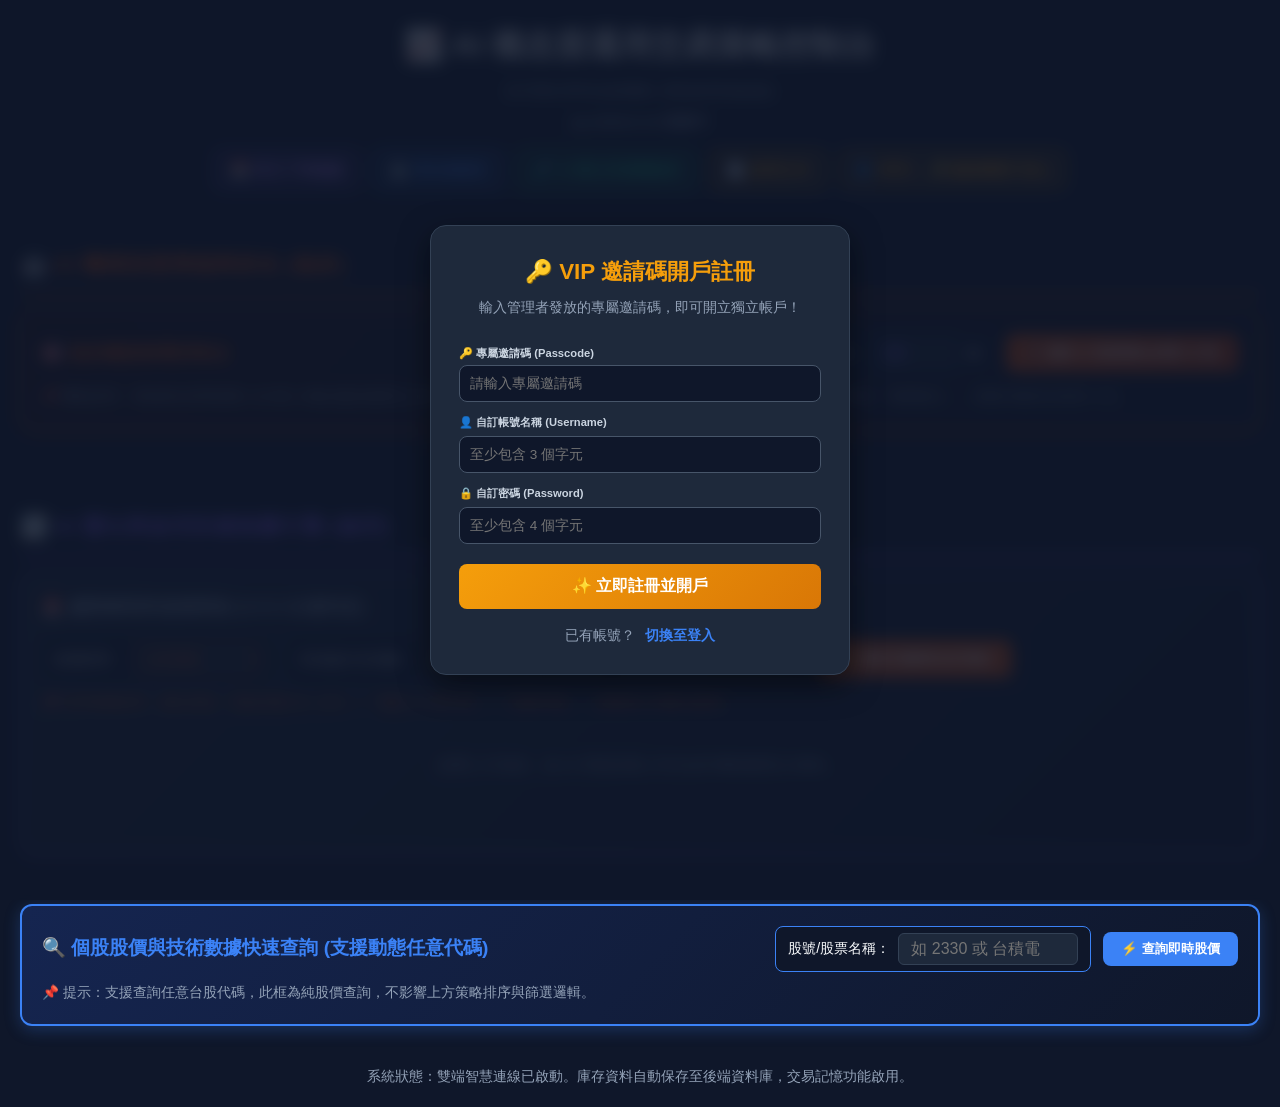
==== index.html @ 57c2cc39 "feat: 完成後續討論串①②③⑤四項——動態策略歸因、Sharpe/Sortino、Optuna參數搜尋、首頁提醒 - ①get_attribution()重寫（backtest_engine.py" ====
<!DOCTYPE html>
<html lang="zh-TW">
<head>
    <meta charset="UTF-8">
    <meta name="viewport" content="width=device-width, initial-scale=1.0">
    <title>AI概念股通用策略控制台 - 智慧網域對接版</title>
    <link rel="stylesheet" href="style.css">
</head>
<body>

<div class="container">
    <header style="padding-bottom: 25px; border-bottom: 1px solid var(--border-color); text-align: center;">
        <h1>📈 AI 概念股通用交易策略控制台</h1>
        <p style="margin-bottom: 6px;">多空雙向即時追蹤機制 (雙端智慧連線版)</p>
        <div style="font-size: 0.95rem; color: #94a3b8; margin-bottom: 15px; font-weight: bold;">juj    2026.8.10 更新中</div>
        <div style="display: flex; justify-content: center; align-items: center; gap: 12px; margin-top: 12px; flex-wrap: wrap;">
            <a href="order_planner.html" target="_blank" style="background: rgba(137, 87, 229, 0.15); color: #c084fc; padding: 8px 16px; border-radius: 8px; text-decoration: none; font-weight: bold; border: 1px solid #8957e5; transition: all 0.2s; font-size: 0.95rem;">📅 明日下單建議</a>
            <a href="history.html" target="_blank" style="background: rgba(59, 130, 246, 0.15); color: var(--accent-blue); padding: 8px 16px; border-radius: 8px; text-decoration: none; font-weight: bold; border: 1px solid var(--accent-blue); transition: all 0.2s; font-size: 0.95rem;">🏦 我的操盤室</a>
            <a href="backtest.html" target="_blank" style="background: rgba(16, 185, 129, 0.15); color: #10b981; padding: 8px 16px; border-radius: 8px; text-decoration: none; font-weight: bold; border: 1px solid #10b981; transition: all 0.2s; font-size: 0.95rem;">🧪 AI 獨立回測實驗室</a>
            <a href="doc.html" target="_blank" style="background: rgba(245, 158, 11, 0.15); color: #f59e0b; padding: 8px 16px; border-radius: 8px; text-decoration: none; font-weight: bold; border: 1px solid #f59e0b; transition: all 0.2s; font-size: 0.95rem;">📄 說明文本</a>
            <span id="userStatusBadge" style="background: rgba(245, 158, 11, 0.15); color: #f59e0b; padding: 8px 14px; border-radius: 8px; font-weight: bold; border: 1px solid #f59e0b; font-size: 0.9rem; display: flex; align-items: center; gap: 6px;">👤 管理者 (cyc58612)</span>
        </div>
    </header>

    <div id="staleDataBanner" style="display:none; margin: 0 0 8px 0; padding: 12px 20px; border-radius: 10px; font-weight: bold; text-align: center; background: rgba(239, 68, 68, 0.15); border: 1px solid var(--accent-red); color: var(--accent-red);"></div>
    <div style="text-align:center; margin-bottom: 20px;">
        <button id="btnForceRescan" style="display:none; background: rgba(245, 158, 11, 0.15); color: var(--accent-yellow); border: 1px solid var(--accent-yellow); padding: 8px 16px; border-radius: 8px; font-weight: bold; cursor: pointer;">🔄 強制重新掃描補齊缺漏</button>
    </div>
    <div id="macroStatusBanner" style="display:none; margin: 0 0 20px 0; padding: 12px 20px; border-radius: 10px; font-weight: bold; text-align: center;"></div>
    <a id="holdingsSellSignalBanner" href="history.html" target="_blank" style="display:none; margin: 0 0 20px 0; padding: 12px 20px; border-radius: 10px; font-weight: bold; text-align: center; text-decoration: none; background: rgba(239, 68, 68, 0.15); border: 1px solid var(--accent-red); color: var(--accent-red); cursor: pointer;"></a>

    <div id="regimePanel" style="display:none; margin: 0 0 20px 0; padding: 16px 20px; border-radius: 12px; border-width: 1px; border-style: solid;"></div>
    <div id="regimePanelCollapsed" style="display:none; margin: 0 0 20px 0; text-align:center;"></div>

    <!-- 做多策略區塊 -->
    <div class="section-title" style="color: var(--sell-border); border-bottom-color: var(--sell-border); margin-top: 30px; font-size: 1.4rem; font-weight: bold;">
        🤖 AI 籌碼深度掃描與排名 (做多)
    </div>

    <div class="search-card">
        <div class="search-header">
            <div class="search-title" style="font-size: 1.1rem; color: var(--sell-border);">🎯 做多飆股篩選控制台</div>
            <div class="search-controls">
                <div class="count-setting">
                    <label for="buyPriceRange">股價區間：</label>
                    <select id="buyPriceRange" class="price-select">
                        <option value="all">全部價格</option>
                        <option value="under100">100 元以下</option>
                        <option value="100to300">100 ~ 300 元</option>
                        <option value="300to1000">300 ~ 1000 元</option>
                        <option value="above1000">1000 元以上</option>
                    </select>
                </div>

                <div class="count-setting">
                    <label for="stockCount">顯示推薦名額：</label>
                    <input type="number" id="stockCount" value="15" min="1" max="60">
                    <span>檔</span>
                </div>
                <button class="btn-search" id="btnScanAI" style="background: linear-gradient(135deg, #ea580c 0%, #c2410c 100%); border-color: #ea580c;">🚀 啟動 AI 深度掃描 (約需 15 秒)</button>
            </div>
        </div>
        
        <div id="scanProgressContainer" style="display: none; margin-top: 15px; margin-bottom: 10px;">
            <div style="font-size: 0.85rem; color: var(--text-sub); margin-bottom: 5px;" id="scanStatusText">正在掃描 126 檔標的...</div>
            <div style="width: 100%; background: var(--bg-color); border: 1px solid var(--border-color); border-radius: 4px; height: 12px; overflow: hidden;">
                <div id="scanProgressBar" style="width: 0%; height: 100%; background: #ea580c; border-radius: 4px; transition: width 0.3s ease;"></div>
            </div>
        </div>
        
        <div class="sort-note">📌 機制說明：系統將去背景抓取 126 檔 AI 概念股的真實法人動向與股價。依據投信連續買超、外資買超以及是否站上 5MA 等條件算出「籌碼積分」，並顯示最高分的前 N 名。</div>
    </div>

    <div class="stocks-grid" id="stocksGrid"></div>

    <!-- 做空策略區塊 -->
    <div class="section-title" style="color: var(--accent-purple); border-bottom-color: var(--accent-purple); margin-top: 50px; font-size: 1.4rem; font-weight: bold;">
        📉 AI 賣出與放空訊號推薦引擎 (做空)
    </div>
    
    <div class="sell-section">
        <div class="search-header">
            <div class="sell-title" style="font-size: 1.1rem; color: var(--text-sub);">🚨 趨勢轉弱與達標掃描 (3:4:3 出場判定)</div>
            <div class="search-controls">
                <div class="count-setting">
                    <label for="sellPriceRange">股價區間：</label>
                    <select id="sellPriceRange" class="price-select price-select-sell">
                        <option value="all">全部價格</option>
                        <option value="under100">100 元以下</option>
                        <option value="100to300">100 ~ 300 元</option>
                        <option value="300to1000">300 ~ 1000 元</option>
                        <option value="above1000">1000 元以上</option>
                    </select>
                </div>

                <div class="count-setting discount-setting">
                    <label for="discountRateInput">高/低點打折係數：</label>
                    <input type="number" id="discountRateInput" step="0.01" min="0.80" max="1.00" value="0.95">
                </div>
                
                <div class="count-setting">
                    <label for="sellCount">掃描數量：</label>
                    <input type="number" id="sellCount" class="sell-count-input" value="4" min="1" max="60">
                    <span>家 (上限 60)</span>
                </div>
                <button class="btn-sell-scan" id="btnScanSell">⚡ 掃描市場轉弱/放空標的</button>
            </div>
        </div>
        <div class="sort-note" style="color: var(--sell-border);">📌 排序推薦說明：優先掃描「高點回撤 8%~10%」>「觸及 R1 壓力區」>「跌破均線」。自動填入功能已啟用。</div>

        <div class="stocks-grid" id="sellGrid" style="margin-top: 20px;">
            <div class="empty-msg">點擊上方按鈕，由 AI 掃描並載入符合放空/離場模型之標的。</div>
        </div>
    </div>

    <!-- 移至頁面最底部的個股快速查詢小框 -->
    <div class="standalone-search-card" style="margin-top: 50px;">
        <div class="search-header">
            <div class="search-title" style="color: var(--accent-blue);">
                🔍 個股股價與技術數據快速查詢 (支援動態任意代碼)
            </div>
            <div class="search-controls">
                <div class="count-setting" style="border-color: var(--accent-blue);">
                    <label for="globalSearchKeyword">股號/股票名稱：</label>
                    <input type="text" id="globalSearchKeyword" placeholder="如 2330 或 台積電" value="" autocomplete="new-password" style="width: 180px;">
                </div>
                <button class="btn-blue" id="btnGlobalSearch">⚡ 查詢即時股價</button>
            </div>
        </div>
        <div class="sort-note">📌 提示：支援查詢任意台股代碼，此框為純股價查詢，不影響上方策略排序與篩選邏輯。</div>
        <div id="globalSearchResult" style="margin-top: 15px; display: none;"></div>
    </div>

    <footer>
        <p>系統狀態：雙端智慧連線已啟動。庫存資料自動保存至後端資料庫，交易記憶功能啟用。</p>
    </footer>
</div>

<!-- VIP 邀請碼與自助註冊/登入 Modal -->
<div id="authModal" style="display: none; position: fixed; top: 0; left: 0; width: 100%; height: 100%; background: rgba(15, 23, 42, 0.85); backdrop-filter: blur(8px); z-index: 9999; justify-content: center; align-items: center;">
    <div style="background: #1e293b; border: 1px solid #334155; border-radius: 16px; width: 90%; max-width: 420px; padding: 28px; box-shadow: 0 10px 30px rgba(0,0,0,0.5); color: #f8fafc; position: relative;">
        <h2 id="authTitle" style="text-align: center; color: #f59e0b; margin-bottom: 8px; font-size: 1.4rem;">🔑 VIP 邀請碼開戶註冊</h2>
        <p id="authSubtitle" style="text-align: center; color: #94a3b8; font-size: 0.85rem; margin-bottom: 20px;">輸入管理者發放的專屬邀請碼，即可開立獨立帳戶！</p>
        
        <div id="authErrorMsg" style="display: none; background: rgba(239, 68, 68, 0.2); color: #ef4444; border: 1px solid #ef4444; padding: 8px; border-radius: 6px; font-size: 0.85rem; margin-bottom: 15px; text-align: center;"></div>

        <!-- 包成正規 <form>、加上 autocomplete 屬性，瀏覽器才認得出這是登入表單，
             送出後才會跳出「要不要儲存密碼？」的提示 -->
        <form id="authForm" autocomplete="on">
            <div id="inviteCodeContainer" class="input-box" style="margin-bottom: 12px;">
                <label style="color: #cbd5e1; font-weight: bold;">🔑 專屬邀請碼 (Passcode)</label>
                <input type="text" id="authInviteCode" placeholder="請輸入專屬邀請碼" autocomplete="off" style="padding: 10px; background: #0f172a; border: 1px solid #475569; color: #fff; border-radius: 8px;">
            </div>

            <div class="input-box" style="margin-bottom: 12px;">
                <label style="color: #cbd5e1; font-weight: bold;">👤 自訂帳號名稱 (Username)</label>
                <input type="text" id="authUsername" placeholder="至少包含 3 個字元" autocomplete="username" style="padding: 10px; background: #0f172a; border: 1px solid #475569; color: #fff; border-radius: 8px;">
            </div>

            <div class="input-box" style="margin-bottom: 20px;">
                <label style="color: #cbd5e1; font-weight: bold;">🔒 自訂密碼 (Password)</label>
                <input type="password" id="authPassword" placeholder="至少包含 4 個字元" autocomplete="current-password" style="padding: 10px; background: #0f172a; border: 1px solid #475569; color: #fff; border-radius: 8px;">
            </div>

            <button id="btnAuthSubmit" type="submit" style="width: 100%; background: linear-gradient(135deg, #f59e0b, #d97706); color: #fff; border: none; padding: 12px; border-radius: 8px; font-weight: bold; font-size: 1rem; cursor: pointer;">✨ 立即註冊並開戶</button>
        </form>
        
        <div style="text-align: center; margin-top: 16px; font-size: 0.85rem;">
            <span id="authToggleText" style="color: #94a3b8;">已有帳號？</span>
            <a href="javascript:void(0)" id="btnAuthToggle" style="color: #3b82f6; text-decoration: none; font-weight: bold; margin-left: 6px;">切換至登入</a>
        </div>
    </div>
<!-- 說明文本 Modal -->
<div id="docModal" style="display: none; position: fixed; top: 0; left: 0; width: 100%; height: 100%; background: rgba(15, 23, 42, 0.88); backdrop-filter: blur(8px); z-index: 9999; justify-content: center; align-items: center;">
    <div style="background: #1e293b; border: 1px solid #334155; border-radius: 16px; width: 92%; max-width: 900px; height: 85vh; padding: 25px; box-shadow: 0 10px 30px rgba(0,0,0,0.5); color: #f8fafc; position: relative; display: flex; flex-direction: column;">
        <div style="display: flex; justify-content: space-between; align-items: center; border-bottom: 1px solid #334155; padding-bottom: 12px; margin-bottom: 15px;">
            <h2 style="margin: 0; color: #f59e0b; font-size: 1.3rem;">📄 策略白皮書與系統操作指南</h2>
            <button id="btnCloseDoc" style="background: rgba(239, 68, 68, 0.2); color: #ef4444; border: 1px solid #ef4444; padding: 5px 12px; border-radius: 6px; font-weight: bold; cursor: pointer;">✕ 關閉視窗</button>
        </div>
        <div id="docContent" style="flex: 1; overflow-y: auto; font-size: 0.95rem; line-height: 1.7; white-space: pre-wrap; background: #0f172a; padding: 20px; border-radius: 8px; border: 1px solid #334155; color: #cbd5e1;">
            載入說明文本中...
        </div>
    </div>
</div>

<script src="app.js"></script>
</body>
</html>
---- style.css ----
:root {
    --bg-color: #0f172a; --card-bg: #1e293b; --border-color: #334155;
    --text-main: #f8fafc; --text-sub: #94a3b8;
    --accent-green: #ef4444; /* 台股習慣：紅漲/紅買 */
    --accent-red: #10b981;   /* 台股習慣：綠跌/綠賣 */
    --accent-blue: #3b82f6; --accent-yellow: #f59e0b; --accent-purple: #8b5cf6;
    --sell-border: #ea580c; --sell-accent: #0d9488;
}
* { box-sizing: border-box; margin: 0; padding: 0; font-family: -apple-system, sans-serif; }
body { background-color: var(--bg-color); color: var(--text-main); padding: 20px; line-height: 1.6; }
.container { max-width: 1400px; margin: 0 auto; }
header { text-align: center; margin-bottom: 25px; padding-bottom: 20px; border-bottom: 1px solid var(--border-color); }
header h1 { font-size: 2rem; color: var(--text-main); margin-bottom: 8px; }
header p { color: var(--text-sub); font-size: 0.95rem; }

.standalone-search-card { background: linear-gradient(135deg, rgba(30, 58, 138, 0.4) 0%, rgba(15, 23, 42, 1) 100%); border: 2px solid var(--accent-blue); border-radius: 12px; padding: 20px; margin-bottom: 25px; box-shadow: 0 4px 16px rgba(59, 130, 246, 0.25); }
.search-card { background: linear-gradient(135deg, rgba(67, 20, 7, 0.3) 0%, rgba(15, 23, 42, 1) 100%); border: 1px solid var(--sell-border); border-radius: 12px; padding: 20px; margin-bottom: 30px; box-shadow: 0 4px 16px rgba(234, 88, 12, 0.25); }
.sell-section { background: linear-gradient(135deg, rgba(30, 41, 59, 1) 0%, rgba(15, 23, 42, 1) 100%); border: 1px solid var(--accent-purple); border-radius: 12px; padding: 20px; margin-bottom: 30px; box-shadow: 0 4px 12px rgba(139, 92, 246, 0.15); }

.search-header { display: flex; justify-content: space-between; align-items: center; flex-wrap: wrap; gap: 16px; }
.search-title { font-size: 1.2rem; color: var(--sell-border); font-weight: bold; }
.sell-title { font-size: 1.2rem; color: var(--accent-purple); font-weight: bold; }
.search-controls { display: flex; align-items: center; gap: 12px; flex-wrap: wrap; }

.count-setting { display: flex; align-items: center; gap: 8px; background-color: var(--bg-color); padding: 6px 12px; border-radius: 8px; border: 1px solid var(--border-color); font-size: 0.9rem; }
.count-setting input[type="number"] { 
    background: #1e293b; border: 1px solid var(--border-color); color: var(--accent-purple); 
    font-weight: bold; font-size: 1.1rem; width: 85px; padding: 4px; padding-left: 10px; border-radius: 4px; outline: none;
    -webkit-appearance: auto !important; appearance: auto !important;
}
.count-setting input[type="text"] {
    background: #1e293b; border: 1px solid var(--border-color); color: var(--text-main);
    font-size: 1rem; padding: 6px 12px; border-radius: 6px; outline: none;
}
.sell-count-input { color: var(--sell-border) !important; }
.discount-setting input { color: var(--accent-yellow) !important; }

.price-select {
    background: #1e293b; border: 1px solid var(--border-color); color: var(--text-main);
    padding: 5px 8px; border-radius: 6px; font-size: 0.9rem; outline: none; cursor: pointer;
}
.price-select-sell { border-color: var(--sell-border); color: var(--sell-border); }

.sort-note { margin-top: 10px; font-size: 0.85rem; color: var(--text-sub); }

.btn-blue { background-color: var(--accent-blue); color: #fff; border: none; padding: 8px 18px; border-radius: 8px; font-weight: bold; cursor: pointer; transition: all 0.2s; }
.btn-blue:hover { background-color: #2563eb; }
.btn-search { background-color: var(--accent-purple); color: #fff; border: none; padding: 10px 20px; border-radius: 8px; font-weight: bold; cursor: pointer; transition: all 0.2s; }
.btn-search:hover { background-color: #7c3aed; }
.btn-sell-scan { background-color: var(--sell-border); color: #fff; border: none; padding: 10px 20px; border-radius: 8px; font-weight: bold; cursor: pointer; transition: all 0.2s; }
.btn-sell-scan:hover { background-color: #c2410c; }

.btn-radar { background-color: #ea580c; color: #fff; border: none; padding: 10px 20px; border-radius: 8px; font-weight: bold; cursor: pointer; transition: all 0.2s; }
.btn-radar:hover { background-color: #c2410c; }
.btn-radar:disabled { background-color: #475569; cursor: not-allowed; }

.section-title { font-size: 1.5rem; color: var(--text-main); margin: 30px 0 15px 0; padding-bottom: 10px; border-bottom: 2px solid var(--border-color); }

.stocks-grid { display: grid; grid-template-columns: repeat(auto-fit, minmax(350px, 1fr)); gap: 20px; margin-bottom: 35px; }
.stock-card { background-color: var(--card-bg); border: 1px solid var(--border-color); border-radius: 12px; padding: 18px; position: relative; display: flex; flex-direction: column; gap: 12px; }
.sell-card { border: 1px dashed var(--sell-accent); }

.rank-badge { position: absolute; top: 10px; right: 10px; background-color: rgba(59, 130, 246, 0.2); color: var(--accent-blue); font-size: 0.75rem; padding: 2px 8px; border-radius: 10px; border: 1px solid rgba(59, 130, 246, 0.3); }
.sell-badge { position: absolute; top: 10px; right: 10px; background-color: rgba(13, 148, 136, 0.2); color: var(--sell-accent); font-size: 0.75rem; padding: 2px 8px; border-radius: 10px; border: 1px solid rgba(13, 148, 136, 0.3); }

.stock-header { display: flex; flex-direction: column; gap: 6px; border-bottom: 1px solid var(--border-color); padding-bottom: 10px; margin-top: 10px; }
.stock-name-input { background: transparent; border: none; color: var(--text-main); font-size: 1.15rem; font-weight: bold; outline: none; width: 100%; }

.real-data-bar { display: flex; gap: 10px; font-size: 0.8rem; color: var(--text-sub); align-items: center; }
.live-price { color: var(--accent-green); font-weight: bold; font-size: 0.9rem; background: rgba(239, 68, 68, 0.1); padding: 2px 6px; border-radius: 4px; }

.signal-tag { font-size: 0.75rem; padding: 3px 8px; border-radius: 12px; width: fit-content; }
.sig-right { background-color: rgba(239, 68, 68, 0.2); color: var(--accent-green); border: 1px solid var(--accent-green); }
.sig-s1 { background-color: rgba(245, 158, 11, 0.2); color: var(--accent-yellow); border: 1px solid var(--accent-yellow); }
.sig-s2 { background-color: rgba(59, 130, 246, 0.2); color: var(--accent-blue); border: 1px solid var(--accent-blue); }
.sig-loss { background-color: rgba(239, 68, 68, 0.15); color: var(--accent-red); border: 1px solid var(--accent-red); }
.sig-profit { background-color: rgba(16, 185, 129, 0.15); color: var(--accent-green); border: 1px solid var(--accent-green); }
.sig-neutral { background-color: rgba(148, 163, 184, 0.15); color: var(--text-sub); border: 1px solid var(--border-color); }
.sell-signal-tag { font-size: 0.8rem; padding: 4px 8px; border-radius: 6px; width: fit-content; background-color: rgba(234, 88, 12, 0.2); color: var(--sell-border); border: 1px solid var(--sell-border); font-weight: bold; }

.inputs-container { display: grid; grid-template-columns: 1fr 1fr; gap: 10px; }
.input-box { display: flex; flex-direction: column; gap: 4px; }
.input-box label { font-size: 0.7rem; color: var(--text-sub); }
.input-box input, .input-box textarea { background-color: var(--bg-color); border: 1px solid var(--border-color); color: var(--text-main); padding: 6px 6px; border-radius: 6px; font-size: 0.85rem; width: 100%; outline: none; }
.input-box textarea { resize: vertical; min-height: 40px; }

.card-results { background-color: rgba(15, 23, 42, 0.6); border-radius: 8px; padding: 10px; display: flex; flex-direction: column; gap: 6px; font-size: 0.8rem; border: 1px dashed var(--border-color); }
.res-row { display: flex; justify-content: space-between; align-items: center; }
.val-red { color: var(--accent-red); font-weight: bold; }
.val-green { color: var(--accent-green); font-weight: bold; }
.val-yellow { color: var(--accent-yellow); font-weight: bold; }

.btn-add { background-color: rgba(59, 130, 246, 0.2); border: 1px solid var(--accent-blue); color: var(--accent-blue); padding: 8px; border-radius: 6px; font-size: 0.85rem; cursor: pointer; transition: all 0.2s; margin-top: 5px; font-weight: bold; }
.btn-save-note { background-color: rgba(16, 185, 129, 0.2); border: 1px solid var(--accent-red); color: var(--accent-red); padding: 4px 8px; border-radius: 4px; font-size: 0.8rem; cursor: pointer; transition: all 0.2s; margin-top: 5px; font-weight: bold; }

.portfolio-section { background: linear-gradient(135deg, rgba(30, 41, 59, 1) 0%, rgba(15, 23, 42, 1) 100%); border: 1px solid var(--accent-blue); border-radius: 12px; padding: 20px; margin-bottom: 30px; }
.empty-msg { text-align: center; color: var(--text-sub); font-size: 0.95rem; padding: 20px; }
.pnl-panel { display: flex; justify-content: space-between; align-items: center; font-size: 0.9rem; margin-top: 5px; padding: 12px; background: rgba(0,0,0,0.4); border-radius: 8px; border: 1px solid var(--border-color); }
.pnl-col { display: flex; flex-direction: column; gap: 6px; }

.alert-box { margin-top: 10px; padding: 10px; border-radius: 6px; font-weight: bold; font-size: 0.9rem; text-align: center; }
.alert-safe { background-color: rgba(59, 130, 246, 0.2); color: var(--accent-blue); border: 1px solid var(--accent-blue); }
.alert-danger { background-color: rgba(16, 185, 129, 0.2); color: var(--accent-red); border: 1px solid var(--accent-red); } 
.alert-profit { background-color: rgba(239, 68, 68, 0.2); color: var(--accent-green); border: 1px solid var(--accent-green); } 
.alert-warning { background-color: rgba(245, 158, 11, 0.2); color: var(--accent-yellow); border: 1px solid var(--accent-yellow); }
.alert-mock { background-color: rgba(234, 88, 12, 0.2); color: var(--sell-border); border: 1px solid var(--sell-border); margin-top: 5px;}
.btn-remove { position: absolute; top: 10px; right: 10px; background: transparent; border: 1px solid var(--text-sub); color: var(--text-sub); cursor: pointer; border-radius: 4px; padding: 2px 6px; font-size: 0.75rem;}

/* 顯眼提醒橫幅：實心底色反白，用於「模型驗證訊號」「跳空警示」這類需要使用者第一眼看到的
   狀態提醒 (不管是「無需動作」還是「需要動作」都要夠搶眼，不能因為是安全狀態就做成不起眼的淡色框) */
.status-banner { padding: 14px 18px; border-radius: 10px; font-weight: bold; box-shadow: 0 4px 14px rgba(0, 0, 0, 0.25); margin-bottom: 12px; text-align: left; }
.status-banner-safe { background: #10b981; color: #ffffff; }
.status-banner-danger { background: #ef4444; color: #ffffff; }
.status-banner-warning { background: #f59e0b; color: #1e1b16; }
.status-banner-neutral { background: #475569; color: #ffffff; }
.status-banner a { color: #ffffff; }
.status-banner-sm { padding: 10px 14px; font-size: 0.85rem; border-radius: 8px; box-shadow: none; margin: 10px 0; }

.portfolio-grid { display: grid; grid-template-columns: 1fr; gap: 20px; margin-bottom: 35px; } 
.charts-container { display: flex; flex-wrap: wrap; gap: 20px; margin-top: 15px; padding-top: 15px; border-top: 1px dashed var(--border-color); }
.chart-wrapper { flex: 1; min-width: 30%; background: #0f172a; padding: 20px; border-radius: 8px; border: 1px solid var(--border-color); }
.chart-wrapper h4 { color: #e2e8f0; font-size: 1.1rem; margin-bottom: 15px; text-align: left; }
.chart-canvas-container { width: 100%; height: 250px; margin-bottom: 15px; }

.data-table { width: 100%; border-collapse: collapse; font-size: 0.85rem; text-align: center; background-color: #1e293b; }
.data-table thead { background-color: #1e3a8a; color: #f8fafc; }
.data-table th, .data-table td { padding: 10px 8px; border-bottom: 1px solid var(--border-color); }
.data-table th { font-weight: bold; }

.val-up { color: #ef4444; font-weight: bold; } 
.val-down { color: #10b981; font-weight: bold; } 
.val-neutral { color: #f8fafc; }

.ranking-grid { display: grid; grid-template-columns: repeat(auto-fit, minmax(320px, 1fr)); gap: 15px; }
.rank-box { background: rgba(15, 23, 42, 0.6); border: 1px solid var(--border-color); border-radius: 8px; padding: 15px; }
.rank-box h4 { text-align: center; margin-bottom: 10px; border-bottom: 1px dashed var(--border-color); padding-bottom: 8px; }
.rank-list { list-style: none; font-size: 0.9rem; }
.rank-list li { display: flex; justify-content: space-between; padding: 6px 4px; border-bottom: 1px solid rgba(51, 65, 85, 0.5); }
.rank-list li:nth-child(even) { background-color: rgba(255,255,255,0.02); }

.rank-list li span.r-val { color: #ef4444 !important; font-weight: bold; }
.rank-title-red { color: #ef4444 !important; }
.rank-title-blue { color: #3b82f6 !important; }
.rank-title-purple { color: #8b5cf6 !important; }

footer { text-align: center; margin-top: 40px; color: var(--text-sub); font-size: 0.85rem; }

/* 跨瀏覽器捲軸優化 (Safari & Chrome 專用) */
::-webkit-scrollbar {
    width: 8px;
    height: 8px;
}
::-webkit-scrollbar-track {
    background: #0f172a;
    border-radius: 4px;
}
::-webkit-scrollbar-thumb {
    background: #334155;
    border-radius: 4px;
}
::-webkit-scrollbar-thumb:hover {
    background: #475569;
}
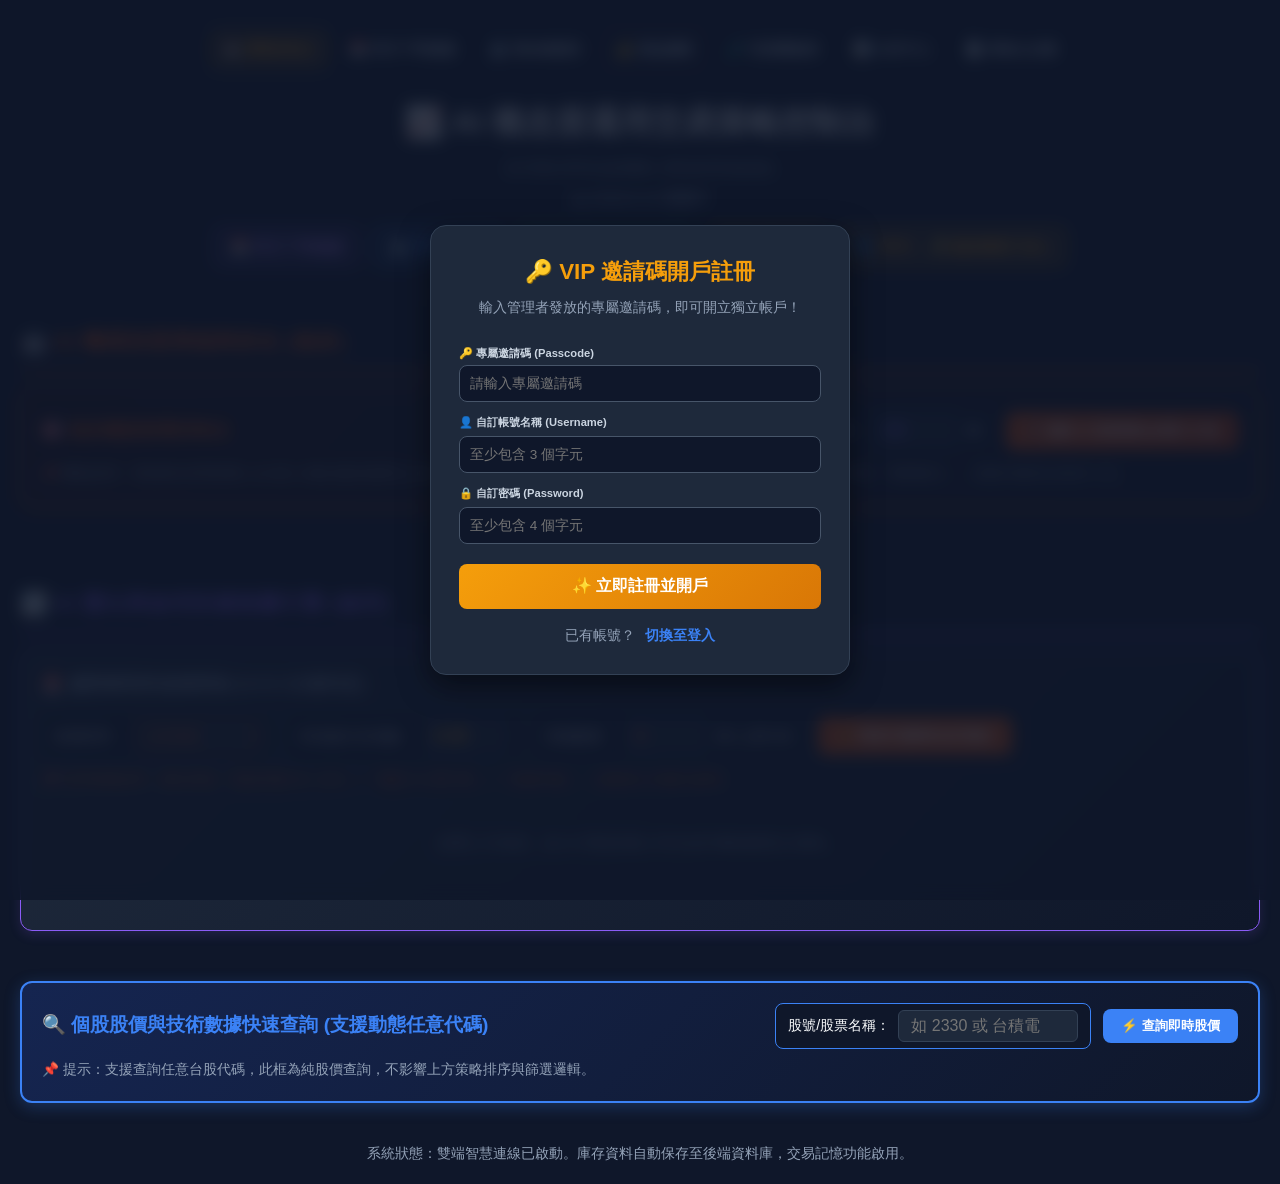
==== commit 10068ed3: "新增損益總帳頁與全站導覽列；帳號資料隔離；結案紀錄可改賣出日期 - 新增 pnl_ledger.html/js：已結清交易總帳（篩選、統計、月結、編輯/刪除/手動新增、CSV） - 新增 top_na" ====
--- a/index.html
+++ b/index.html
@@ -184,5 +184,6 @@
 </div>
 
 <script src="app.js"></script>
+<script src="top_nav.js"></script>
 </body>
 </html>
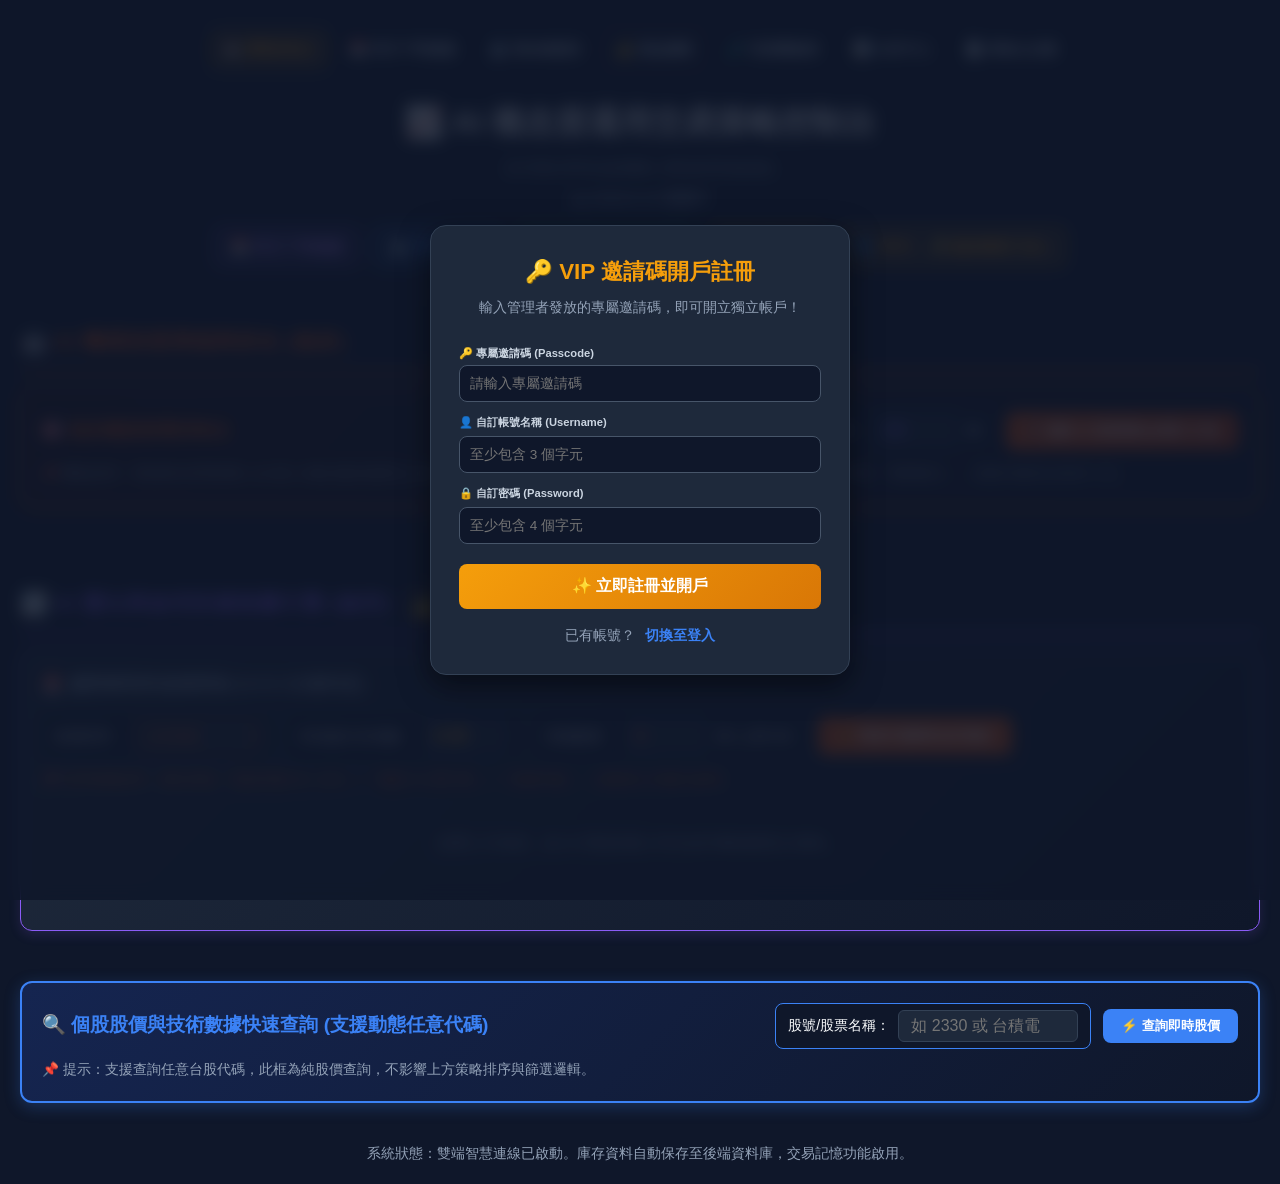
==== commit 2506192c: "首頁市況綜合判斷框：整合巨觀資金面、大盤趨勢、AI 族群強弱為對照表（手機改卡片）；做空區塊標註尚未測試；白皮書新增 Q13–Q17 市況框說明 - 結論以巨觀資金面為準，與明日下單建議頁一致；黃燈改" ====
--- a/index.html
+++ b/index.html
@@ -75,7 +75,7 @@
 
     <!-- 做空策略區塊 -->
     <div class="section-title" style="color: var(--accent-purple); border-bottom-color: var(--accent-purple); margin-top: 50px; font-size: 1.4rem; font-weight: bold;">
-        📉 AI 賣出與放空訊號推薦引擎 (做空)
+        📉 AI 賣出與放空訊號推薦引擎 (做空) <span style="color:#f87171; font-size:0.85em; font-weight:bold; margin-left:8px; border:1px solid #f87171; border-radius:6px; padding:2px 8px; white-space:nowrap;">⚠️ 尚未分析測試勿使用</span>
     </div>
     
     <div class="sell-section">
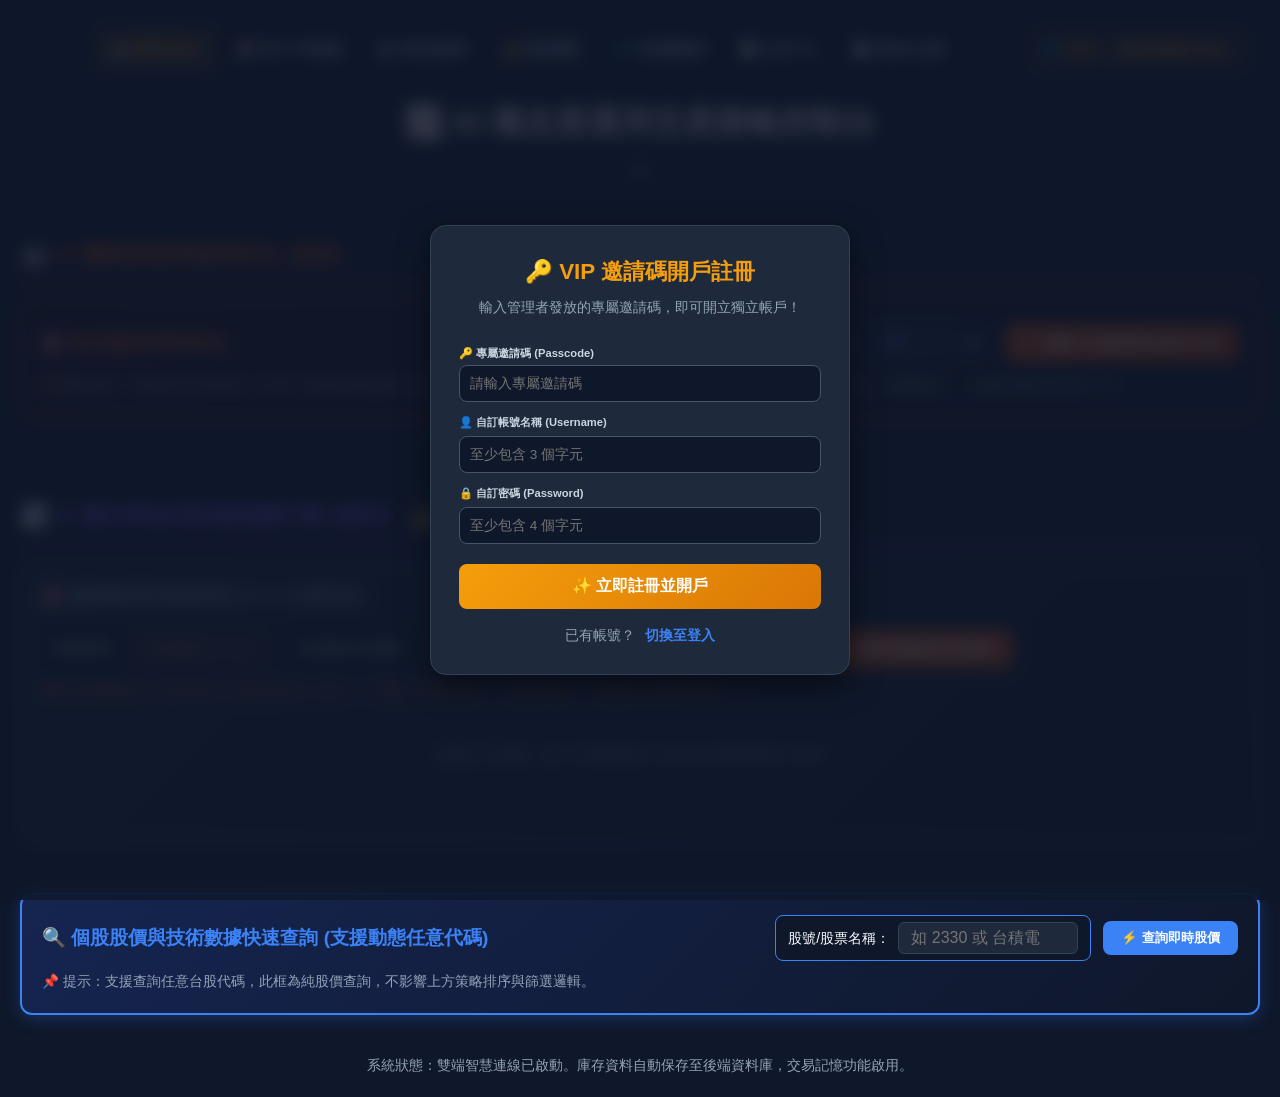
==== commit 1b8db7ed: "首頁與各頁導覽整理：移除與頂部導覽列重複的按鈕、登入狀態移到導覽列右側、首頁自動顯示最後更新日期、深度掃描按鈕自動補齊缺漏 - 首頁刪除副標題與重複按鈕列；新增 /api/site_updated 依" ====
--- a/index.html
+++ b/index.html
@@ -11,20 +11,12 @@
 <div class="container">
     <header style="padding-bottom: 25px; border-bottom: 1px solid var(--border-color); text-align: center;">
         <h1>📈 AI 概念股通用交易策略控制台</h1>
-        <p style="margin-bottom: 6px;">多空雙向即時追蹤機制 (雙端智慧連線版)</p>
-        <div style="font-size: 0.95rem; color: #94a3b8; margin-bottom: 15px; font-weight: bold;">juj    2026.8.10 更新中</div>
-        <div style="display: flex; justify-content: center; align-items: center; gap: 12px; margin-top: 12px; flex-wrap: wrap;">
-            <a href="order_planner.html" target="_blank" style="background: rgba(137, 87, 229, 0.15); color: #c084fc; padding: 8px 16px; border-radius: 8px; text-decoration: none; font-weight: bold; border: 1px solid #8957e5; transition: all 0.2s; font-size: 0.95rem;">📅 明日下單建議</a>
-            <a href="history.html" target="_blank" style="background: rgba(59, 130, 246, 0.15); color: var(--accent-blue); padding: 8px 16px; border-radius: 8px; text-decoration: none; font-weight: bold; border: 1px solid var(--accent-blue); transition: all 0.2s; font-size: 0.95rem;">🏦 我的操盤室</a>
-            <a href="backtest.html" target="_blank" style="background: rgba(16, 185, 129, 0.15); color: #10b981; padding: 8px 16px; border-radius: 8px; text-decoration: none; font-weight: bold; border: 1px solid #10b981; transition: all 0.2s; font-size: 0.95rem;">🧪 AI 獨立回測實驗室</a>
-            <a href="doc.html" target="_blank" style="background: rgba(245, 158, 11, 0.15); color: #f59e0b; padding: 8px 16px; border-radius: 8px; text-decoration: none; font-weight: bold; border: 1px solid #f59e0b; transition: all 0.2s; font-size: 0.95rem;">📄 說明文本</a>
-            <span id="userStatusBadge" style="background: rgba(245, 158, 11, 0.15); color: #f59e0b; padding: 8px 14px; border-radius: 8px; font-weight: bold; border: 1px solid #f59e0b; font-size: 0.9rem; display: flex; align-items: center; gap: 6px;">👤 管理者 (cyc58612)</span>
-        </div>
+        <div id="siteUpdatedLabel" style="font-size: 0.95rem; color: #94a3b8; margin-top: 6px; font-weight: bold;">juj</div>
     </header>
 
     <div id="staleDataBanner" style="display:none; margin: 0 0 8px 0; padding: 12px 20px; border-radius: 10px; font-weight: bold; text-align: center; background: rgba(239, 68, 68, 0.15); border: 1px solid var(--accent-red); color: var(--accent-red);"></div>
     <div style="text-align:center; margin-bottom: 20px;">
-        <button id="btnForceRescan" style="display:none; background: rgba(245, 158, 11, 0.15); color: var(--accent-yellow); border: 1px solid var(--accent-yellow); padding: 8px 16px; border-radius: 8px; font-weight: bold; cursor: pointer;">🔄 強制重新掃描補齊缺漏</button>
+        <button id="btnForceRescan" style="display:none !important; background: rgba(245, 158, 11, 0.15); color: var(--accent-yellow); border: 1px solid var(--accent-yellow); padding: 8px 16px; border-radius: 8px; font-weight: bold; cursor: pointer;">🔄 強制重新掃描補齊缺漏</button>
     </div>
     <div id="macroStatusBanner" style="display:none; margin: 0 0 20px 0; padding: 12px 20px; border-radius: 10px; font-weight: bold; text-align: center;"></div>
     <a id="holdingsSellSignalBanner" href="history.html" target="_blank" style="display:none; margin: 0 0 20px 0; padding: 12px 20px; border-radius: 10px; font-weight: bold; text-align: center; text-decoration: none; background: rgba(239, 68, 68, 0.15); border: 1px solid var(--accent-red); color: var(--accent-red); cursor: pointer;"></a>
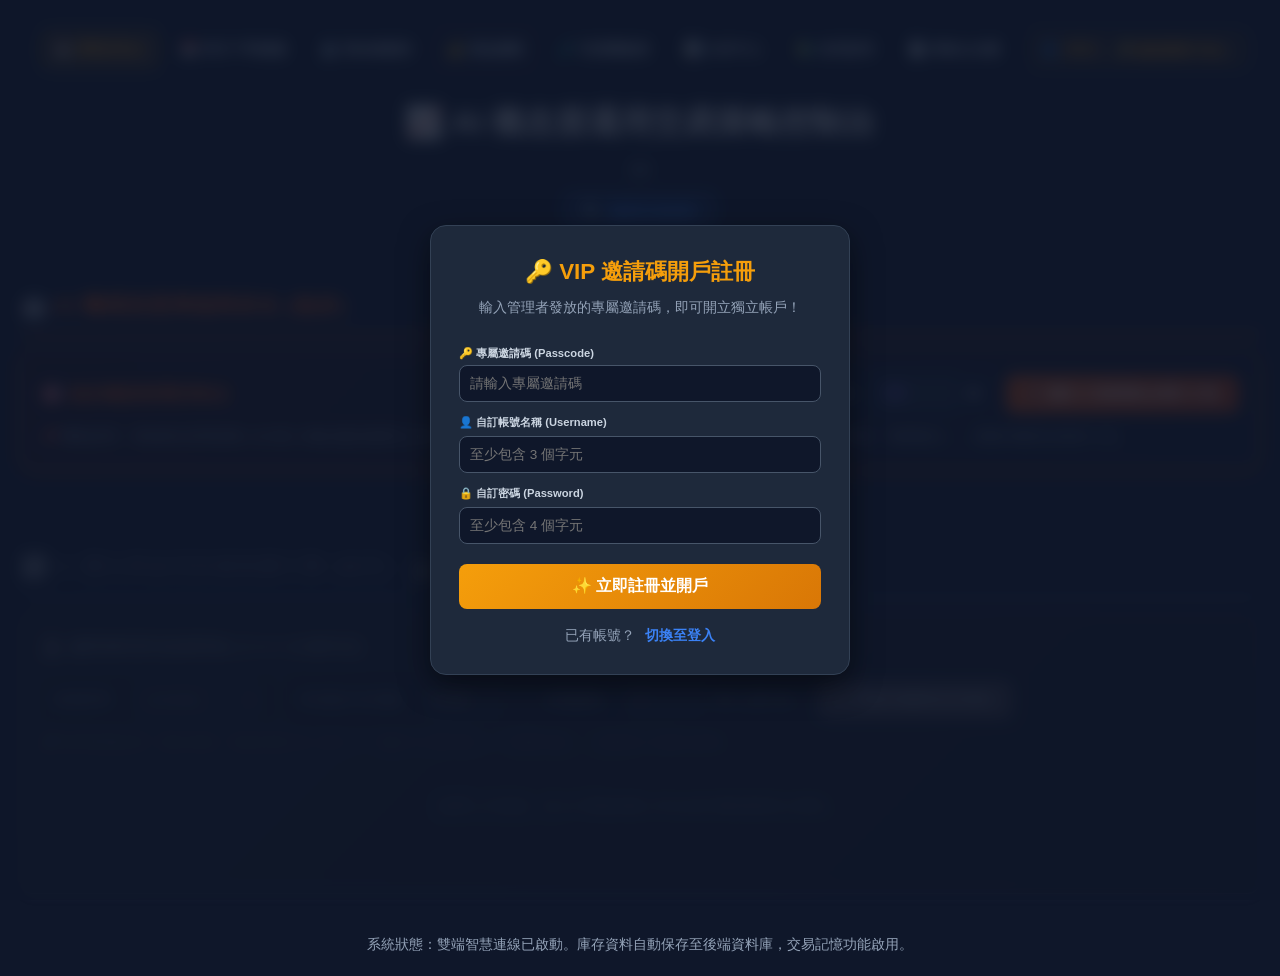
==== commit fa41f7f6: "首頁：個股查詢改為標題下方按鈕開啟的彈出視窗；做空區塊整區調暗（尚未測試） Co-Authored-By: Claude Opus 5.5 <noreply@anthropic.com> Claude" ====
--- a/index.html
+++ b/index.html
@@ -12,6 +12,7 @@
     <header style="padding-bottom: 25px; border-bottom: 1px solid var(--border-color); text-align: center;">
         <h1>📈 AI 概念股通用交易策略控制台</h1>
         <div id="siteUpdatedLabel" style="font-size: 0.95rem; color: #94a3b8; margin-top: 6px; font-weight: bold;">juj</div>
+        <button type="button" onclick="openStockSearch()" style="margin-top:12px; background:rgba(59,130,246,0.15); color:var(--accent-blue); border:1px solid var(--accent-blue); padding:8px 18px; border-radius:8px; font-weight:bold; font-size:0.95rem; cursor:pointer;">🔍 個股快速查詢</button>
     </header>
 
     <div id="staleDataBanner" style="display:none; margin: 0 0 8px 0; padding: 12px 20px; border-radius: 10px; font-weight: bold; text-align: center; background: rgba(239, 68, 68, 0.15); border: 1px solid var(--accent-red); color: var(--accent-red);"></div>
@@ -65,7 +66,8 @@
 
     <div class="stocks-grid" id="stocksGrid"></div>
 
-    <!-- 做空策略區塊 -->
+    <!-- 做空策略區塊：尚未分析測試，整區調暗顯示 -->
+    <div id="shortSectionDimmed" style="opacity:0.45; filter:grayscale(0.85); transition:opacity .2s;" title="此功能尚未分析測試，請勿用於實際交易">
     <div class="section-title" style="color: var(--accent-purple); border-bottom-color: var(--accent-purple); margin-top: 50px; font-size: 1.4rem; font-weight: bold;">
         📉 AI 賣出與放空訊號推薦引擎 (做空) <span style="color:#f87171; font-size:0.85em; font-weight:bold; margin-left:8px; border:1px solid #f87171; border-radius:6px; padding:2px 8px; white-space:nowrap;">⚠️ 尚未分析測試勿使用</span>
     </div>
@@ -104,13 +106,17 @@
             <div class="empty-msg">點擊上方按鈕，由 AI 掃描並載入符合放空/離場模型之標的。</div>
         </div>
     </div>
+    </div>
 
-    <!-- 移至頁面最底部的個股快速查詢小框 -->
-    <div class="standalone-search-card" style="margin-top: 50px;">
+    <!-- 個股快速查詢：由首頁最上方按鈕開啟的彈出視窗 -->
+    <div id="stockSearchModal" style="display:none; position:fixed; inset:0; background:rgba(15,23,42,0.85); backdrop-filter:blur(6px); z-index:9000; align-items:flex-start; justify-content:center; padding:60px 12px 12px;" onclick="if(event.target===this) closeStockSearch()">
+        <div style="width:100%; max-width:1100px;">
+    <div class="standalone-search-card" style="margin: 0; max-height: 85vh; overflow-y: auto; position: relative;">
         <div class="search-header">
             <div class="search-title" style="color: var(--accent-blue);">
-                🔍 個股股價與技術數據快速查詢 (支援動態任意代碼)
+                🔍 個股快速查詢
             </div>
+            <button type="button" onclick="closeStockSearch()" style="position:absolute; top:10px; right:12px; background:none; border:none; color:#94a3b8; font-size:1.4rem; cursor:pointer;" aria-label="關閉">✕</button>
             <div class="search-controls">
                 <div class="count-setting" style="border-color: var(--accent-blue);">
                     <label for="globalSearchKeyword">股號/股票名稱：</label>
@@ -121,6 +127,8 @@
         </div>
         <div class="sort-note">📌 提示：支援查詢任意台股代碼，此框為純股價查詢，不影響上方策略排序與篩選邏輯。</div>
         <div id="globalSearchResult" style="margin-top: 15px; display: none;"></div>
+    </div>
+        </div>
     </div>
 
     <footer>
@@ -177,5 +185,14 @@
 
 <script src="app.js"></script>
 <script src="top_nav.js"></script>
+<script>
+function openStockSearch() {
+    const m = document.getElementById('stockSearchModal');
+    m.style.display = 'flex';
+    setTimeout(() => { const i = document.getElementById('globalSearchKeyword'); if (i) i.focus(); }, 50);
+}
+function closeStockSearch() { document.getElementById('stockSearchModal').style.display = 'none'; }
+document.addEventListener('keydown', e => { if (e.key === 'Escape') closeStockSearch(); });
+</script>
 </body>
 </html>
